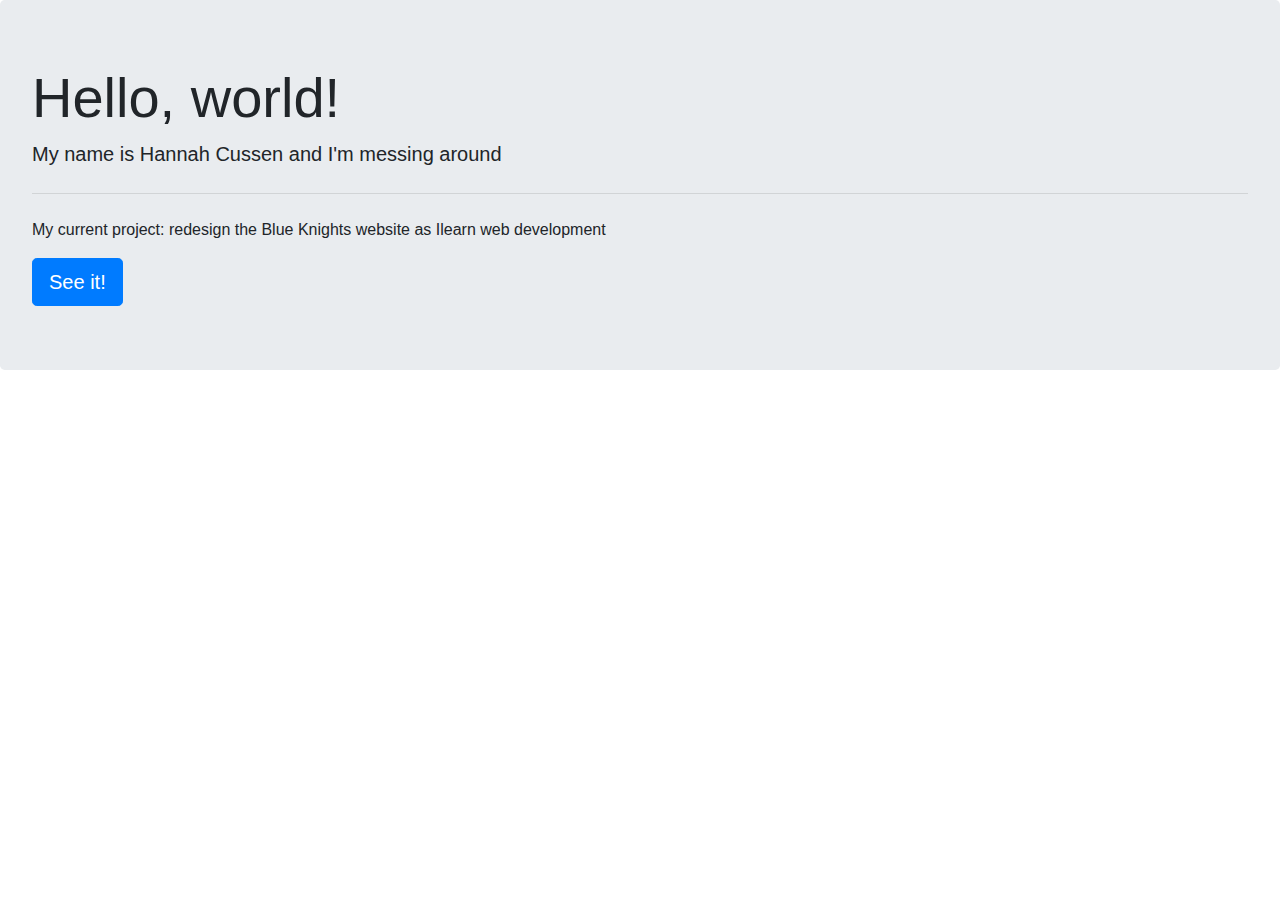
==== index.html @ b27de7c7 "links to BK websites" ====
<!DOCTYPE html>
<html lang="en">
<head>
  <meta charset="utf-8">
  <title>Title</title>
  <link rel="stylesheet" href="css/style.css">
  <link rel="stylesheet" href="css/bootstrap.css">

</head>
<body>
    <div class="jumbotron">
        <h1 class="display-4">Hello, world!</h1>
        <p class="lead">My name is Hannah Cussen and I'm messing around</p>
        <hr class="my-4">
        <p>My current project: redesign the Blue Knights website as Ilearn web development</p>
        <a class="btn btn-primary btn-lg" href="/BK_Website/index.html" role="button">See it!</a>
    </div>
  <script src="js/script.js"></script>
</body>
</html>
---- css/style.css ----
@charset "UTF-8";
/* CSS Document */
body {
    font-family: 'Roboto', sans-serif;
    background-color: black;
}
#dotcontainer {
    position: fixed;
    width: 100vmin;
    height: 100vmin; 
}

.center {
    top: 50%;
    left: 50%;
    transform: translate(-50%, -50%);
}


.hidden {
    opacity: 0;
}


.dot {
    position: absolute;
    background-color: white; 
    transform: translate(-25%, -25%); 
    
    overflow: hidden; 
}

.dot img {
    width: 100%;
    height: 100%;
}

.dot h2 {
    position: absolute;
    padding-top: 5px;
    padding-bottom: 5px;
    background-color: rgba(255, 255, 255, 0.8);
    font-size: 20px;
    text-align: center;
    font-weight: 300;
    letter-spacing: 1px;
    color: #042b71;
    width: 100%;
    
}

#dot0 {
    top: 50%;
    left: 50%;
}

#dot8 {
    overflow: visible !important;
}

#dot8 img {
    position: absolute;
    top: -22%;
}


#dot8 h2 {
    width:auto;
}


.glow {
    position: absolute;
    transform: translate(-50%, -50%);
    background-image: radial-gradient(
        rgba(109, 139, 194, 0.3) 10%, 
        rgba(109, 139, 194, 0.1) 30%,
        rgba(109, 139, 194, 0) 50%); 
}

#glow0 {
    position: absolute;
    transform: translate(-50%, -50%);
    background-image:  radial-gradient(rgba(109, 139, 194, 0.7), #042b71 20%, black 70%);
}
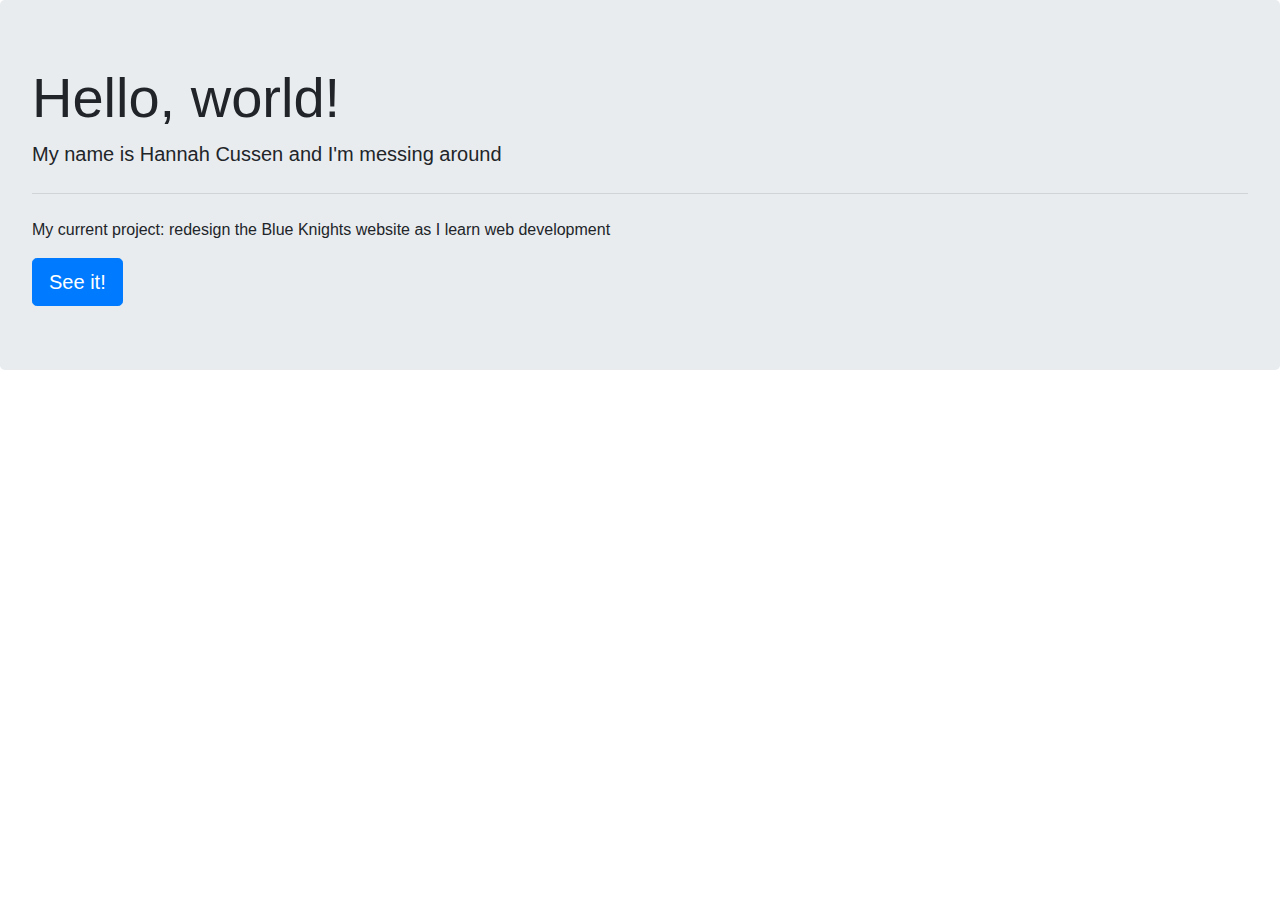
==== commit b6a53715: "fixed spelling in landing page" ====
--- a/index.html
+++ b/index.html
@@ -12,7 +12,7 @@
         <h1 class="display-4">Hello, world!</h1>
         <p class="lead">My name is Hannah Cussen and I'm messing around</p>
         <hr class="my-4">
-        <p>My current project: redesign the Blue Knights website as Ilearn web development</p>
+        <p>My current project: redesign the Blue Knights website as I learn web development</p>
         <a class="btn btn-primary btn-lg" href="/BK_Website/index.html" role="button">See it!</a>
     </div>
   <script src="js/script.js"></script>
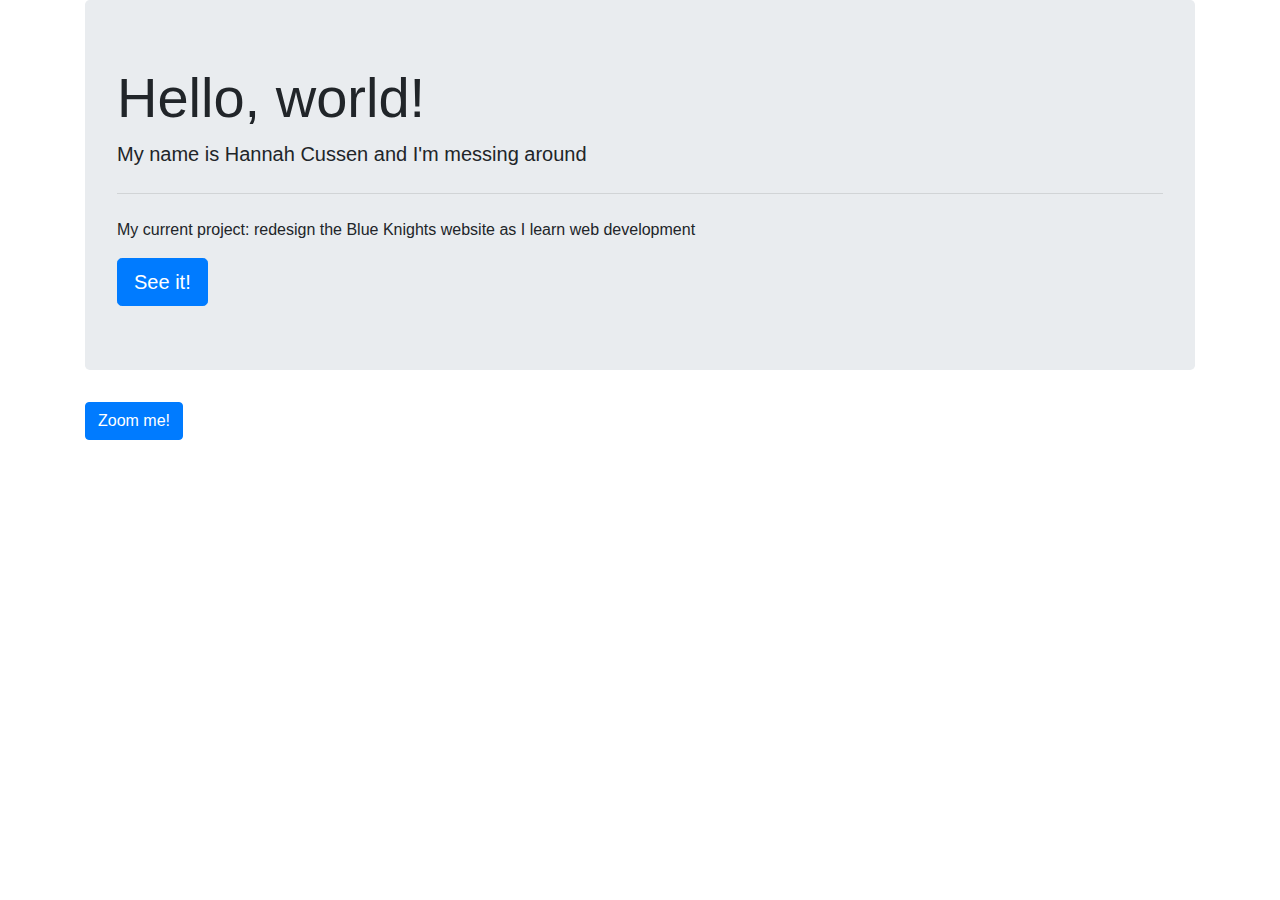
==== commit c4c339b8: "added zoom link" ====
--- a/index.html
+++ b/index.html
@@ -8,13 +8,17 @@
 
 </head>
 <body>
-    <div class="jumbotron">
-        <h1 class="display-4">Hello, world!</h1>
-        <p class="lead">My name is Hannah Cussen and I'm messing around</p>
-        <hr class="my-4">
-        <p>My current project: redesign the Blue Knights website as I learn web development</p>
-        <a class="btn btn-primary btn-lg" href="/BK_Website/index.html" role="button">See it!</a>
+    <div class="container">
+        <div class="jumbotron">
+            <h1 class="display-4">Hello, world!</h1>
+            <p class="lead">My name is Hannah Cussen and I'm messing around</p>
+            <hr class="my-4">
+            <p>My current project: redesign the Blue Knights website as I learn web development</p>
+            <a class="btn btn-primary btn-lg" href="/BK_Website/index.html" role="button">See it!</a>
+        </div>
+        <a class="btn btn-primary" href="http://stanford.zoom.us/my/hcussen" role="button">Zoom me!</a>
     </div>
+    
   <script src="js/script.js"></script>
 </body>
 </html>
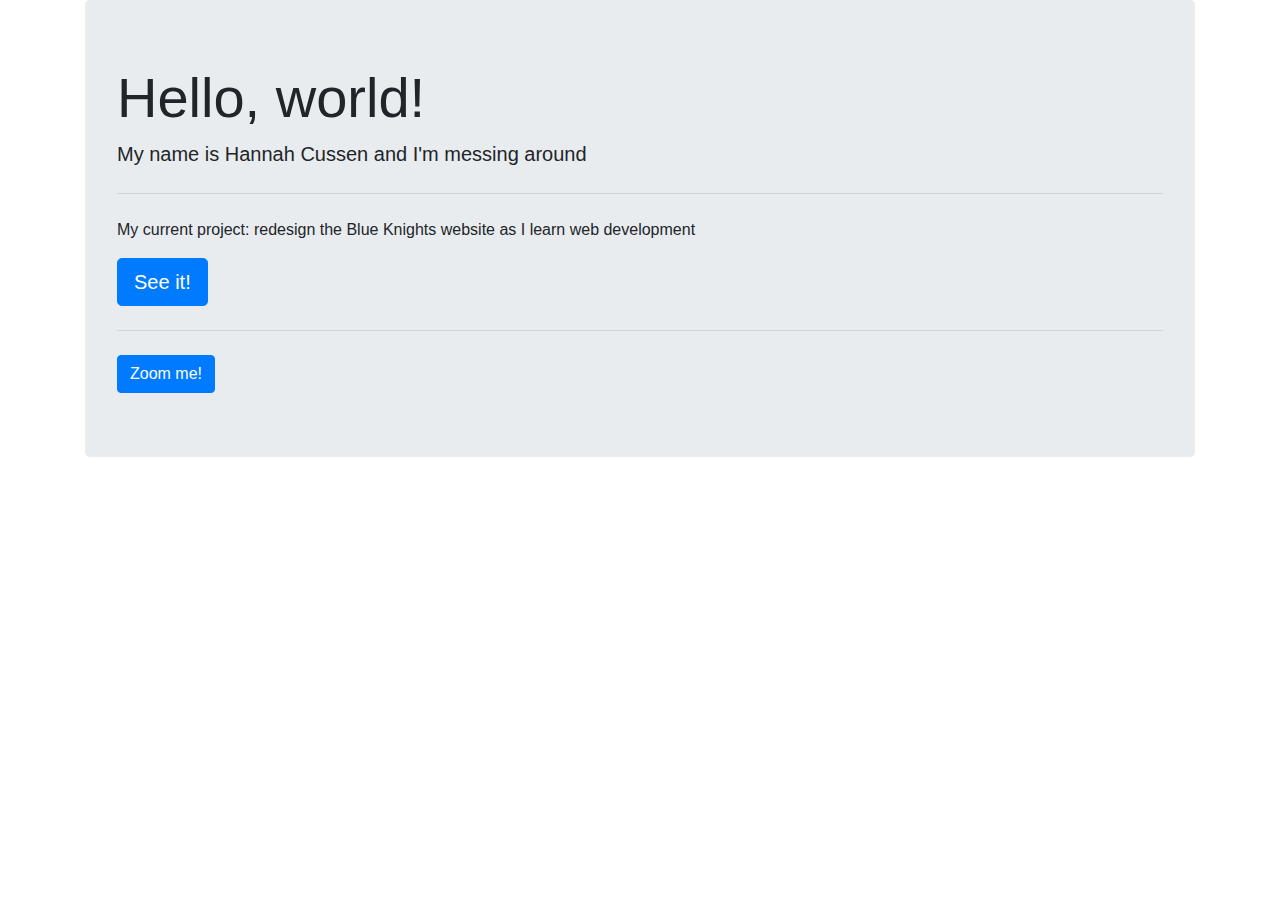
==== commit 409404f6: "modified index page" ====
--- a/index.html
+++ b/index.html
@@ -15,8 +15,10 @@
             <hr class="my-4">
             <p>My current project: redesign the Blue Knights website as I learn web development</p>
             <a class="btn btn-primary btn-lg" href="/BK_Website/index.html" role="button">See it!</a>
+            <hr class="my-4">
+            <a class="btn btn-primary" href="http://stanford.zoom.us/my/hcussen" role="button">Zoom me!</a>
+            
         </div>
-        <a class="btn btn-primary" href="http://stanford.zoom.us/my/hcussen" role="button">Zoom me!</a>
     </div>
     
   <script src="js/script.js"></script>
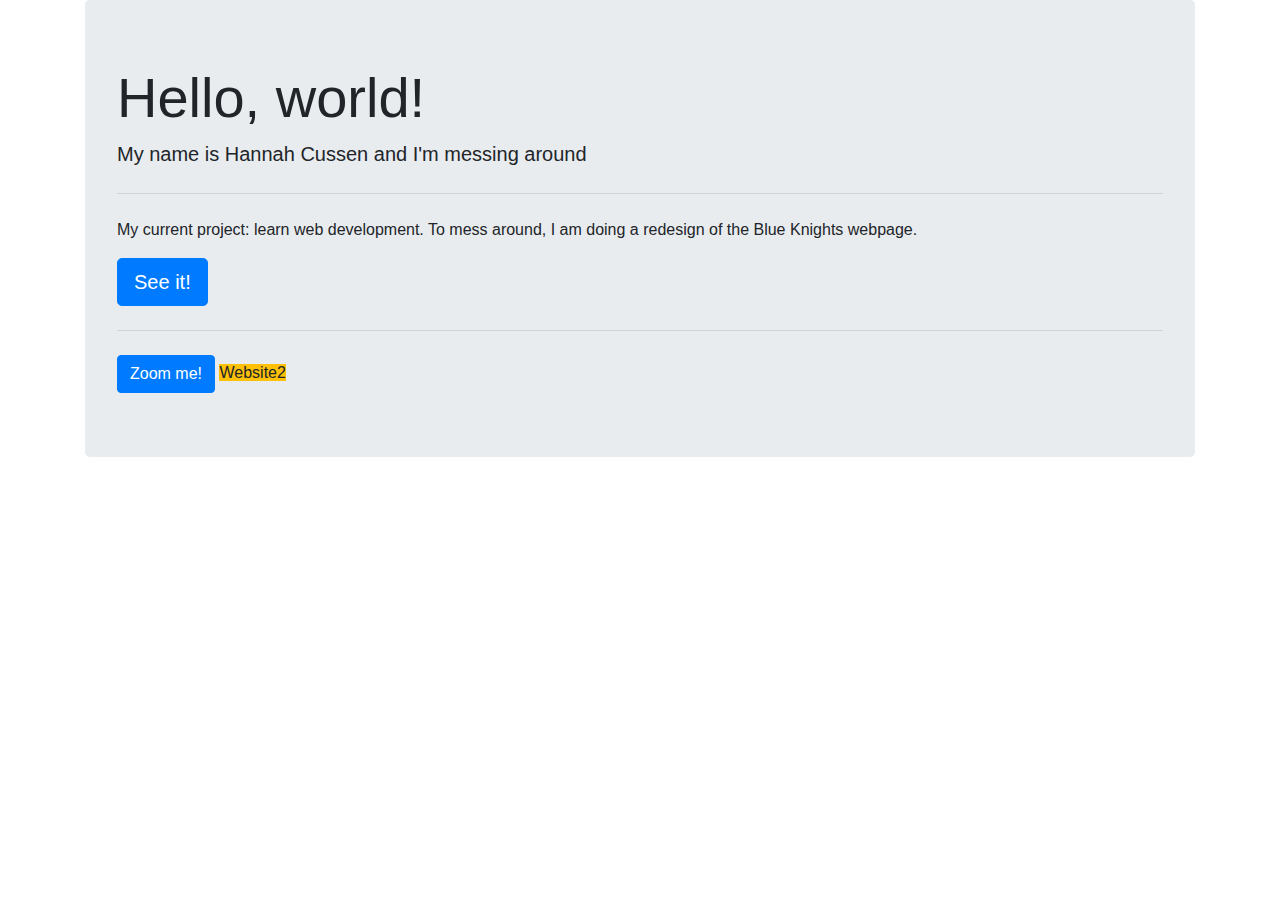
==== commit 31e1eeb2: "rewording things" ====
--- a/index.html
+++ b/index.html
@@ -2,7 +2,7 @@
 <html lang="en">
 <head>
   <meta charset="utf-8">
-  <title>Title</title>
+  <title>Hannah Cussen</title>
   <link rel="stylesheet" href="css/style.css">
   <link rel="stylesheet" href="css/bootstrap.css">
 
@@ -13,11 +13,11 @@
             <h1 class="display-4">Hello, world!</h1>
             <p class="lead">My name is Hannah Cussen and I'm messing around</p>
             <hr class="my-4">
-            <p>My current project: redesign the Blue Knights website as I learn web development</p>
+            <p>My current project: learn web development. To mess around, I am doing a redesign of the Blue Knights webpage.</p>
             <a class="btn btn-primary btn-lg" href="/BK_Website/index.html" role="button">See it!</a>
             <hr class="my-4">
             <a class="btn btn-primary" href="http://stanford.zoom.us/my/hcussen" role="button">Zoom me!</a>
-            
+            <a class="bth btn-warning" href="/Website2" role="button">Website2</a>
         </div>
     </div>
     
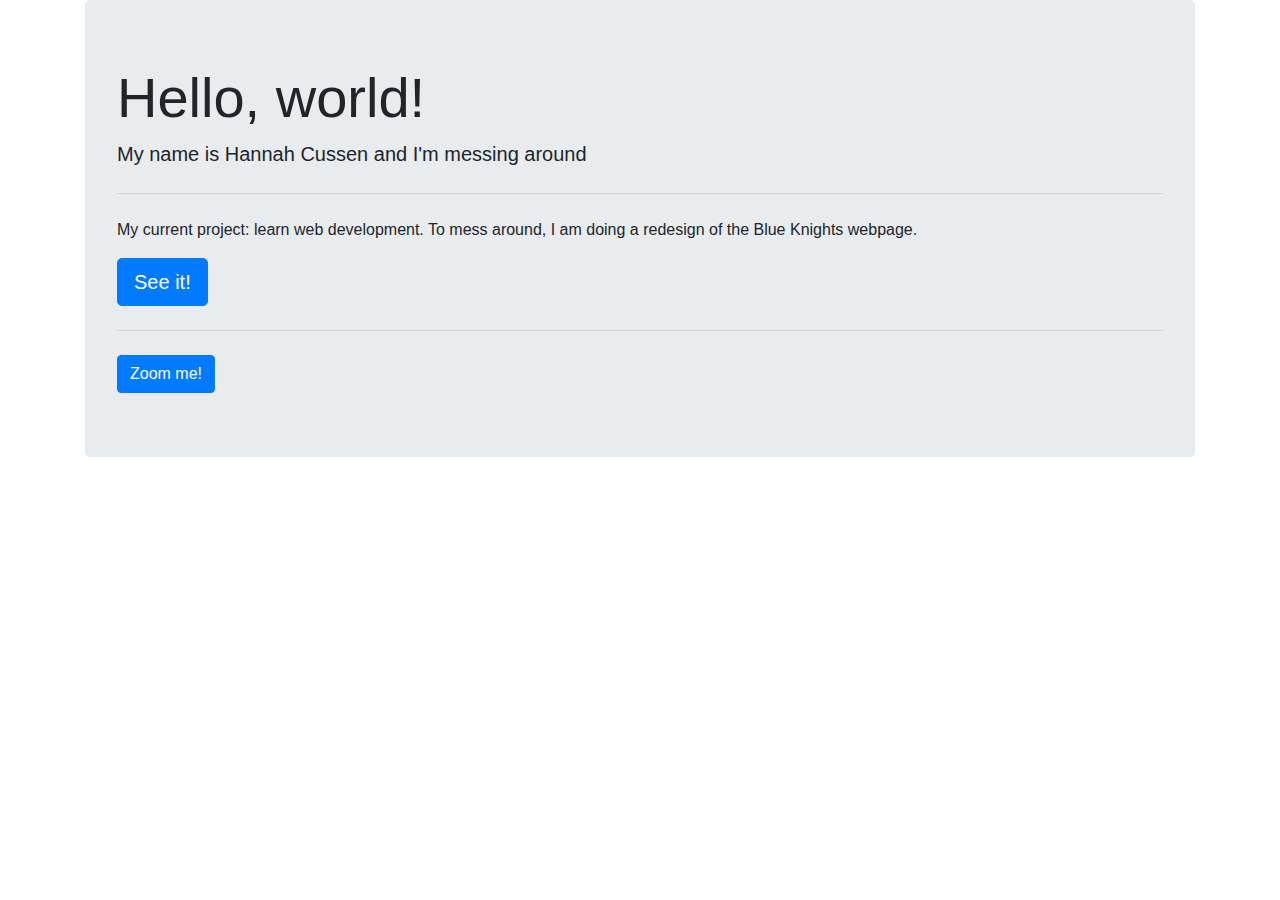
==== commit 6c8b3d8c: "remove website2 link" ====
--- a/index.html
+++ b/index.html
@@ -14,10 +14,10 @@
             <p class="lead">My name is Hannah Cussen and I'm messing around</p>
             <hr class="my-4">
             <p>My current project: learn web development. To mess around, I am doing a redesign of the Blue Knights webpage.</p>
-            <a class="btn btn-primary btn-lg" href="/BK_Website/index.html" role="button">See it!</a>
+            <a class="btn btn-primary btn-lg" href="/BK_Website/" role="button">See it!</a>
             <hr class="my-4">
             <a class="btn btn-primary" href="http://stanford.zoom.us/my/hcussen" role="button">Zoom me!</a>
-            <a class="bth btn-warning" href="/Website2" role="button">Website2</a>
+            <!-- <a class="bth btn-warning" href="/Website2" role="button">Website2</a> -->
         </div>
     </div>
     
